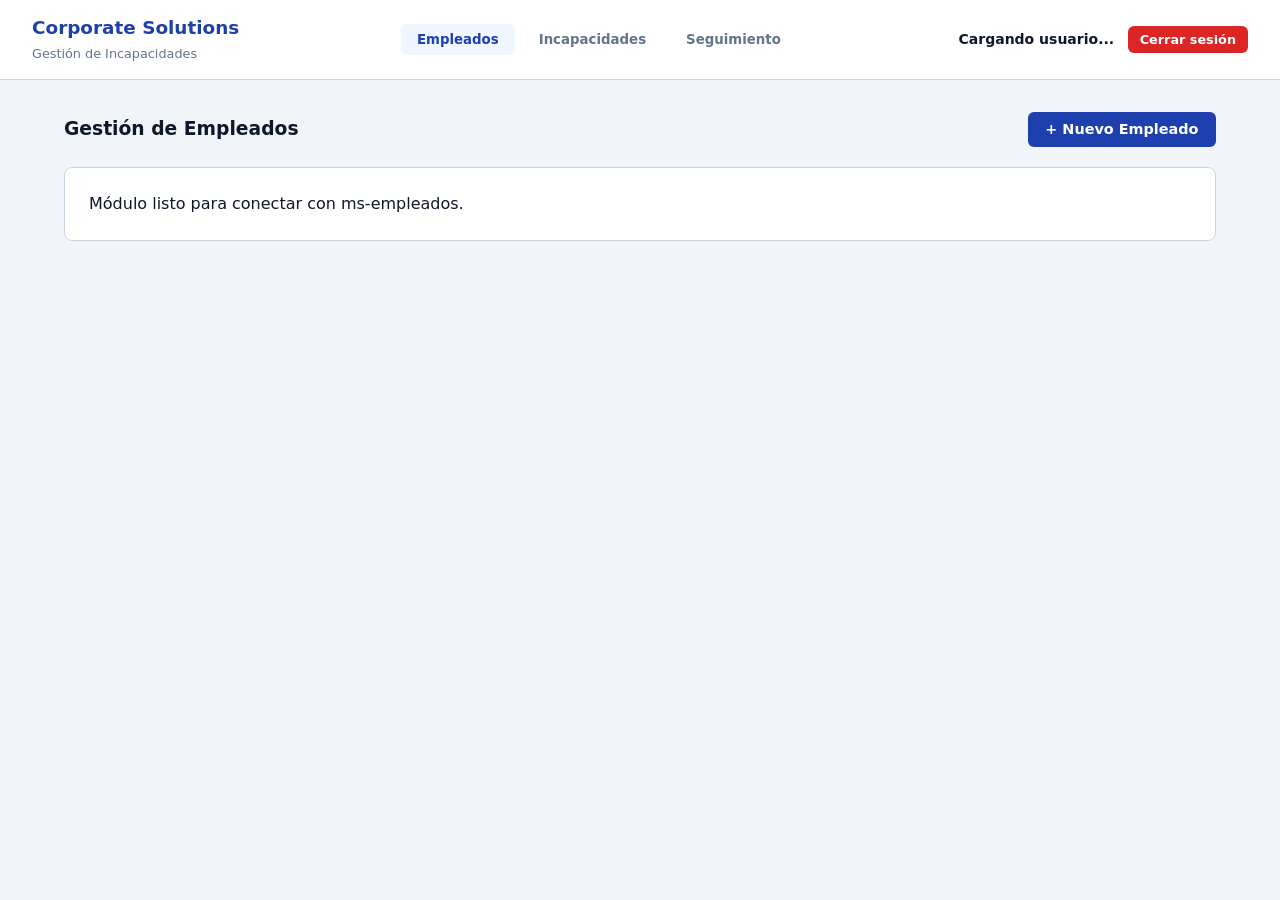
==== pages/dashboard.html @ 2fef521f ""Angely [Maquetacion de la vista Login, dashboardmodular y estilo del Login]"" ====
<!DOCTYPE html>
<html lang="es">
<head>
    <meta charset="UTF-8">
    <meta name="viewport" content="width=device-width, initial-scale=1.0">
    <title>Panel de Gestión</title>
    <link rel="stylesheet" href="../css/styles.css">
</head>
<body>
    <header class="navbar">
        <div class="navbar-marca">
            <h2>Corporate Solutions</h2>
            <span>Gestión de Incapacidades</span>
        </div>

        <nav class="navbar-menu">
            <button type="button" class="nav-btn activo" data-modulo="empleados">Empleados</button>
            <button type="button" class="nav-btn" data-modulo="incapacidades">Incapacidades</button>
            <button type="button" class="nav-btn" data-modulo="seguimiento">Seguimiento</button>
        </nav>

        <div class="navbar-usuario">
            <span id="nombre-usuario-activo">Cargando usuario...</span>
            <button type="button" id="btn-logout" class="btn btn-peligro btn-sm">Cerrar sesión</button>
        </div>
    </header>

    <main class="contenedor-principal">
        <div id="alerta-global" class="alerta oculto"></div>

        <!-- MÓDULO 1: EMPLEADOS -->
        <section id="modulo-empleados" class="modulo-vista">
            <div class="modulo-cabecera">
                <h3>Gestión de Empleados</h3>
                <button type="button" class="btn btn-primario" id="btn-nuevo-empleado">+ Nuevo Empleado</button>
            </div>
            <div id="contenedor-empleados" class="tarjeta">
                <p class="texto-secundario">Módulo listo para conectar con ms-empleados.</p>
            </div>
        </section>

        <!-- MÓDULO 2: INCAPACIDADES -->
        <section id="modulo-incapacidades" class="modulo-vista oculto">
            <div class="modulo-cabecera">
                <h3>Gestión de Incapacidades Médicas</h3>
                <button type="button" class="btn btn-primario" id="btn-nueva-incapacidad">+ Registrar Incapacidad</button>
            </div>
            <div id="contenedor-incapacidades" class="tarjeta">
                <p class="texto-secundario">Módulo listo para conectar con ms-incapacidades.</p>
            </div>
        </section>

        <!-- MÓDULO 3: SEGUIMIENTO -->
        <section id="modulo-seguimiento" class="modulo-vista oculto">
            <div class="modulo-cabecera">
                <h3>Seguimiento y Trazabilidad</h3>
            </div>
            <div id="contenedor-seguimiento" class="tarjeta">
                <p class="texto-secundario">Módulo listo para conectar con ms-seguimiento.</p>
            </div>
        </section>
    </main>

    <script src="../js/config.js"></script>
    <script src="../js/ui.js"></script>
    <script src="../js/auth.js"></script>
</body>
</html>
---- css/styles.css ----
:root {
    --color-primario: #1e40af;
    --color-primario-hover: #1d4ed8;
    --color-fondo: #f1f5f9;
    --color-superficie: #ffffff;
    --color-texto: #0f172a;
    --color-texto-suave: #64748b;
    --color-borde: #cbd5e1;
    --color-exito: #16a34a;
    --color-error: #dc2626;
    --color-advertencia: #d97706;
    --color-info: #0284c7;
}

* {
    box-sizing: border-box;
    margin: 0;
    padding: 0;
    font-family: system-ui, -apple-system, 'Segoe UI', Roboto, sans-serif;
}

body {
    background-color: var(--color-fondo);
    color: var(--color-texto);
    line-height: 1.5;
}

.oculto {
    display: none !important;
}

/* --- LOGIN --- */
.login-page {
    min-height: 100vh;
    display: flex;
    align-items: center;
    justify-content: center;
    padding: 1rem;
}

.login-container {
    width: 100%;
    max-width: 420px;
}

.login-card {
    background: var(--color-superficie);
    padding: 2rem;
    border-radius: 10px;
    border: 1px solid var(--color-borde);
    box-shadow: 0 4px 12px rgba(15, 23, 42, 0.08);
}

.login-header {
    text-align: center;
    margin-bottom: 1.5rem;
}

.login-header h1 {
    color: var(--color-primario);
    font-size: 1.5rem;
}

.login-header p {
    color: var(--color-texto-suave);
    font-size: 0.9rem;
    margin-top: 0.25rem;
}

/* --- FORMULARIOS Y BOTONES --- */
.form-grupo {
    margin-bottom: 1rem;
}

.form-grupo label {
    display: block;
    font-size: 0.875rem;
    font-weight: 600;
    margin-bottom: 0.35rem;
}

.form-grupo input,
.form-grupo select,
.form-grupo textarea {
    width: 100%;
    padding: 0.6rem 0.75rem;
    border: 1px solid var(--color-borde);
    border-radius: 6px;
    font-size: 0.95rem;
    background-color: #fff;
}

.form-grupo input:focus,
.form-grupo select:focus,
.form-grupo textarea:focus {
    outline: none;
    border-color: var(--color-primario);
}

.btn {
    display: inline-block;
    padding: 0.6rem 1.1rem;
    border: none;
    border-radius: 6px;
    font-size: 0.9rem;
    font-weight: 600;
    cursor: pointer;
    transition: background-color 0.2s;
}

.btn-bloque {
    width: 100%;
}

.btn-sm {
    padding: 0.4rem 0.75rem;
    font-size: 0.8rem;
}

.btn-primario {
    background-color: var(--color-primario);
    color: #fff;
}

.btn-primario:hover {
    background-color: var(--color-primario-hover);
}

.btn-peligro {
    background-color: var(--color-error);
    color: #fff;
}

.btn-secundario {
    background-color: #e2e8f0;
    color: var(--color-texto);
}

/* --- ALERTAS --- */
.alerta {
    padding: 0.75rem 1rem;
    border-radius: 6px;
    margin-bottom: 1rem;
    font-size: 0.9rem;
    font-weight: 500;
}

.alerta-exito {
    background-color: #dcfce7;
    color: #166534;
    border: 1px solid #86efac;
}

.alerta-error {
    background-color: #fee2e2;
    color: #991b1b;
    border: 1px solid #fca5a5;
}

/* --- NAVBAR Y DASHBOARD --- */
.navbar {
    background-color: var(--color-superficie);
    border-bottom: 1px solid var(--color-borde);
    padding: 0.85rem 2rem;
    display: flex;
    align-items: center;
    justify-content: space-between;
    flex-wrap: wrap;
    gap: 1rem;
}

.navbar-marca h2 {
    font-size: 1.15rem;
    color: var(--color-primario);
}

.navbar-marca span {
    font-size: 0.8rem;
    color: var(--color-texto-suave);
}

.navbar-menu {
    display: flex;
    gap: 0.5rem;
}

.nav-btn {
    background: transparent;
    border: none;
    padding: 0.5rem 1rem;
    border-radius: 6px;
    font-weight: 600;
    color: var(--color-texto-suave);
    cursor: pointer;
}

.nav-btn.activo,
.nav-btn:hover {
    background-color: #eff6ff;
    color: var(--color-primario);
}

.navbar-usuario {
    display: flex;
    align-items: center;
    gap: 0.85rem;
    font-size: 0.875rem;
    font-weight: 600;
}

.contenedor-principal {
    max-width: 1200px;
    margin: 2rem auto;
    padding: 0 1.5rem;
}

.modulo-cabecera {
    display: flex;
    justify-content: space-between;
    align-items: center;
    margin-bottom: 1.25rem;
}

.tarjeta {
    background: var(--color-superficie);
    border: 1px solid var(--color-borde);
    border-radius: 8px;
    padding: 1.5rem;
    margin-bottom: 1.5rem;
}

/* --- TABLAS Y BADGES DE ESTADO --- */
.tabla-responsive {
    overflow-x: auto;
}

table {
    width: 100%;
    border-collapse: collapse;
    font-size: 0.9rem;
}

th, td {
    padding: 0.75rem;
    text-align: left;
    border-bottom: 1px solid var(--color-borde);
}

th {
    background-color: #f8fafc;
    font-weight: 600;
}

.badge {
    display: inline-block;
    padding: 0.2rem 0.6rem;
    border-radius: 999px;
    font-size: 0.75rem;
    font-weight: 700;
    text-transform: uppercase;
}

.badge-registrada { background: #e0f2fe; color: #075985; }
.badge-en_revision { background: #fef3c7; color: #92400e; }
.badge-aprobada, .badge-activo { background: #dcfce7; color: #166534; }
.badge-rechazada, .badge-inactivo { background: #fee2e2; color: #991b1b; }
.badge-finalizada { background: #e2e8f0; color: #334155; }
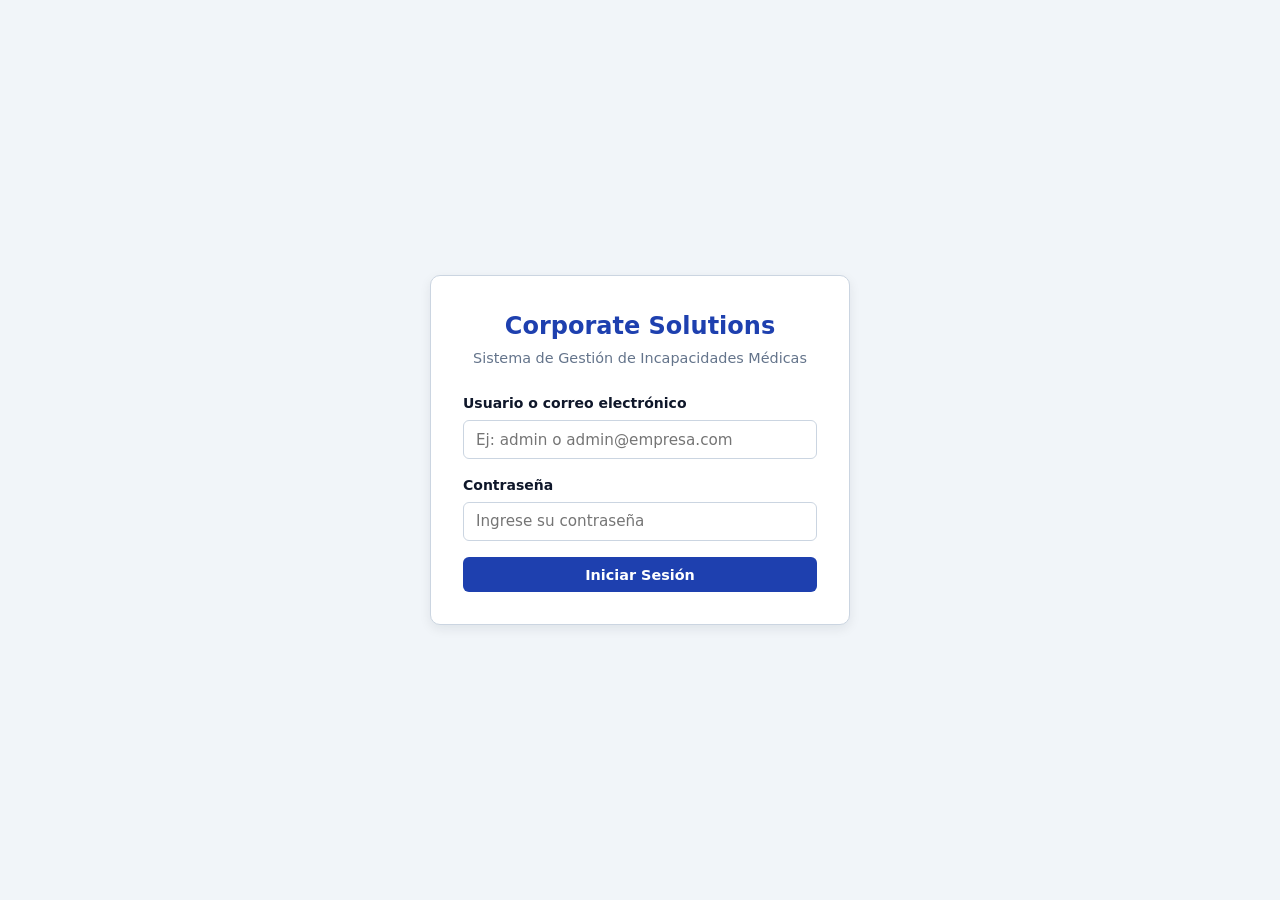
==== commit 180bc6dc: ""Angely: [Interfaz para gestión de empleados en el dashboard]"" ====
--- a/pages/dashboard.html
+++ b/pages/dashboard.html
@@ -34,8 +34,86 @@
                 <h3>Gestión de Empleados</h3>
                 <button type="button" class="btn btn-primario" id="btn-nuevo-empleado">+ Nuevo Empleado</button>
             </div>
-            <div id="contenedor-empleados" class="tarjeta">
-                <p class="texto-secundario">Módulo listo para conectar con ms-empleados.</p>
+
+            <!-- Formulario para Crear / Editar Empleado -->
+            <div id="contenedor-form-empleado" class="form-card oculto">
+                <h3 id="titulo-form-empleado">Registrar Nuevo Empleado</h3>
+                <form id="form-empleado">
+                    <input type="hidden" id="emp-id">
+                    <div class="form-grid">
+                        <div class="form-group">
+                            <label for="emp-nombres">Nombres *</label>
+                            <input type="text" id="emp-nombres" required placeholder="Ej: Carlos Alberto">
+                        </div>
+                        <div class="form-group">
+                            <label for="emp-apellidos">Apellidos *</label>
+                            <input type="text" id="emp-apellidos" required placeholder="Ej: Ramirez Gomez">
+                        </div>
+                        <div class="form-group">
+                            <label for="emp-documento">Número de Documento *</label>
+                            <input type="text" id="emp-documento" required placeholder="Ej: 1000123456">
+                        </div>
+                        <div class="form-group">
+                            <label for="emp-correo">Correo Electrónico *</label>
+                            <input type="email" id="emp-correo" required placeholder="empleado@empresa.com">
+                        </div>
+                        <div class="form-group">
+                            <label for="emp-telefono">Teléfono *</label>
+                            <input type="text" id="emp-telefono" required placeholder="Ej: 3001234567">
+                        </div>
+                        <div class="form-group">
+                            <label for="emp-cargo">Cargo *</label>
+                            <input type="text" id="emp-cargo" required placeholder="Ej: Analista">
+                        </div>
+                        <div class="form-group">
+                            <label for="emp-area">Área *</label>
+                            <input type="text" id="emp-area" required placeholder="Ej: Tecnología">
+                        </div>
+                        <div class="form-group">
+                            <label for="emp-fecha-ingreso">Fecha de Ingreso *</label>
+                            <input type="date" id="emp-fecha-ingreso" required>
+                        </div>
+                    </div>
+                    <div class="form-actions">
+                        <button type="submit" id="btn-guardar-empleado" class="btn btn-primario">Guardar Empleado</button>
+                        <button type="button" id="btn-cancelar-empleado" class="btn-secondary">Cancelar</button>
+                    </div>
+                </form>
+            </div>
+
+            <!-- Barra de búsqueda y filtros -->
+            <div class="toolbar">
+                <input type="text" id="filtro-buscar-empleado" placeholder="Buscar por nombre, documento, correo, cargo o área...">
+                <select id="filtro-estado-empleado">
+                    <option value="">Todos los estados</option>
+                    <option value="activo">Activos</option>
+                    <option value="inactivo">Inactivos</option>
+                </select>
+                <button type="button" id="btn-buscar-empleados" class="btn btn-primario">Filtrar</button>
+            </div>
+
+            <!-- Tabla de Empleados -->
+            <div class="table-container">
+                <table class="data-table">
+                    <thead>
+                        <tr>
+                            <th>ID</th>
+                            <th>Documento</th>
+                            <th>Nombre Completo</th>
+                            <th>Correo</th>
+                            <th>Teléfono</th>
+                            <th>Cargo / Área</th>
+                            <th>Ingreso</th>
+                            <th>Estado</th>
+                            <th>Acciones</th>
+                        </tr>
+                    </thead>
+                    <tbody id="tabla-empleados-body">
+                        <tr>
+                            <td colspan="9" style="text-align:center;">Cargando empleados...</td>
+                        </tr>
+                    </tbody>
+                </table>
             </div>
         </section>
 
@@ -64,5 +142,6 @@
     <script src="../js/config.js"></script>
     <script src="../js/ui.js"></script>
     <script src="../js/auth.js"></script>
+    <script src="../js/empleados.js"></script>
 </body>
 </html>
--- a/css/styles.css
+++ b/css/styles.css
@@ -264,4 +264,193 @@
 .badge-en_revision { background: #fef3c7; color: #92400e; }
 .badge-aprobada, .badge-activo { background: #dcfce7; color: #166534; }
 .badge-rechazada, .badge-inactivo { background: #fee2e2; color: #991b1b; }
-.badge-finalizada { background: #e2e8f0; color: #334155; }+.badge-finalizada { background: #e2e8f0; color: #334155; }
+
+/* --- ESTILOS DE MÓDULOS CRUD (TABLAS, FILTROS Y FORMULARIOS) --- */
+.module-header {
+    display: flex;
+    justify-content: space-between;
+    align-items: center;
+    flex-wrap: wrap;
+    gap: 1rem;
+    margin-bottom: 1.25rem;
+}
+
+.module-header h2 {
+    margin: 0;
+    color: var(--primary-color, #1e3a8a);
+    font-size: 1.35rem;
+}
+
+.toolbar {
+    display: flex;
+    gap: 0.75rem;
+    flex-wrap: wrap;
+    margin-bottom: 1rem;
+    background: #ffffff;
+    padding: 1rem;
+    border-radius: 8px;
+    box-shadow: 0 1px 3px rgba(0, 0, 0, 0.08);
+}
+
+.toolbar input,
+.toolbar select {
+    padding: 0.6rem 0.85rem;
+    border: 1px solid #cbd5e1;
+    border-radius: 6px;
+    font-size: 0.92rem;
+}
+
+.toolbar input {
+    flex: 1;
+    min-width: 220px;
+}
+
+.form-card {
+    background: #ffffff;
+    padding: 1.5rem;
+    border-radius: 8px;
+    box-shadow: 0 2px 8px rgba(0, 0, 0, 0.08);
+    margin-bottom: 1.5rem;
+    border-left: 4px solid #1d4ed8;
+}
+
+.form-card h3 {
+    margin-top: 0;
+    margin-bottom: 1rem;
+    color: #1e293b;
+}
+
+.form-grid {
+    display: grid;
+    grid-template-columns: repeat(auto-fit, minmax(210px, 1fr));
+    gap: 1rem;
+}
+
+.form-group {
+    display: flex;
+    flex-direction: column;
+    gap: 0.35rem;
+}
+
+.form-group label {
+    font-size: 0.85rem;
+    font-weight: 600;
+    color: #334155;
+}
+
+.form-group input,
+.form-group select,
+.form-group textarea {
+    padding: 0.6rem 0.75rem;
+    border: 1px solid #cbd5e1;
+    border-radius: 6px;
+    font-size: 0.92rem;
+}
+
+.form-actions {
+    display: flex;
+    gap: 0.75rem;
+    margin-top: 1.25rem;
+}
+
+.table-container {
+    background: #ffffff;
+    border-radius: 8px;
+    box-shadow: 0 1px 4px rgba(0, 0, 0, 0.08);
+    overflow-x: auto;
+}
+
+.data-table {
+    width: 100%;
+    border-collapse: collapse;
+    font-size: 0.9rem;
+}
+
+.data-table th,
+.data-table td {
+    padding: 0.85rem 1rem;
+    text-align: left;
+    border-bottom: 1px solid #e2e8f0;
+}
+
+.data-table th {
+    background-color: #f8fafc;
+    color: #334155;
+    font-weight: 600;
+    white-space: nowrap;
+}
+
+.data-table tbody tr:hover {
+    background-color: #f8fafc;
+}
+
+.badge {
+    display: inline-block;
+    padding: 0.25rem 0.65rem;
+    border-radius: 999px;
+    font-size: 0.78rem;
+    font-weight: 600;
+    text-transform: capitalize;
+}
+
+.badge-activo {
+    background-color: #dcfce7;
+    color: #166534;
+}
+
+.badge-inactivo {
+    background-color: #fee2e2;
+    color: #991b1b;
+}
+
+.btn-sm {
+    padding: 0.38rem 0.7rem;
+    font-size: 0.82rem;
+    border-radius: 5px;
+    border: none;
+    cursor: pointer;
+    font-weight: 600;
+}
+
+.btn-edit {
+    background-color: #e0e7ff;
+    color: #1d4ed8;
+}
+
+.btn-edit:hover {
+    background-color: #c7d2fe;
+}
+
+.btn-toggle {
+    background-color: #fef3c7;
+    color: #92400e;
+}
+
+.btn-toggle:hover {
+    background-color: #fde68a;
+}
+
+.btn-secondary {
+    background-color: #e2e8f0;
+    color: #334155;
+    padding: 0.65rem 1.2rem;
+    border: none;
+    border-radius: 6px;
+    cursor: pointer;
+    font-weight: 600;
+}
+
+.btn-primary-sm {
+    background-color: #1d4ed8;
+    color: #ffffff;
+    padding: 0.65rem 1.2rem;
+    border: none;
+    border-radius: 6px;
+    cursor: pointer;
+    font-weight: 600;
+}
+
+.hidden {
+    display: none !important;
+}
